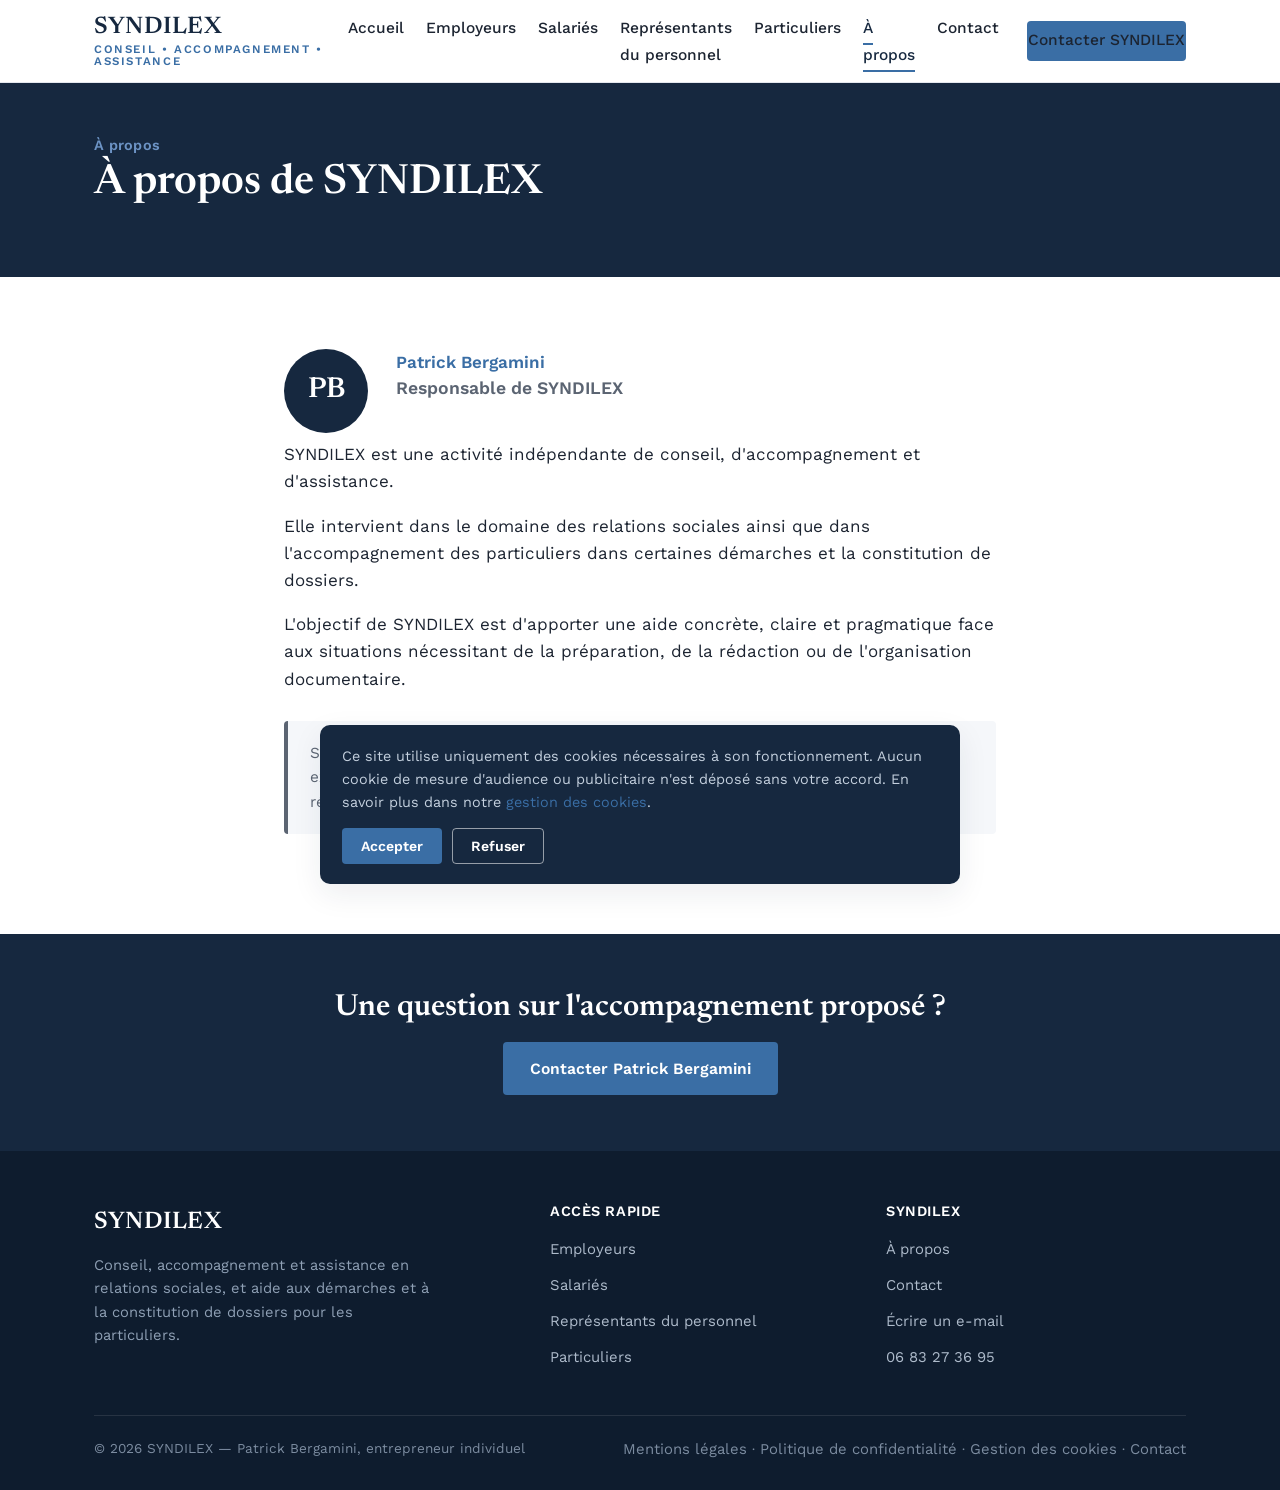
==== a-propos.html @ 72b7b080 "Add files via upload" ====
<!DOCTYPE html>
<html lang="fr">
<head>
<meta charset="UTF-8">
<meta name="viewport" content="width=device-width, initial-scale=1.0">
<title>À propos — Patrick Bergamini | SYNDILEX</title>
<meta name="description" content="SYNDILEX est une activité indépendante de conseil, d'accompagnement et d'assistance en relations sociales, dirigée par Patrick Bergamini.">
<link rel="canonical" href="https://syndilex.fr/a-propos.html">
<meta name="robots" content="index, follow">
<meta property="og:type" content="website">
<meta property="og:site_name" content="SYNDILEX">
<meta property="og:title" content="À propos — Patrick Bergamini | SYNDILEX">
<meta property="og:description" content="SYNDILEX est une activité indépendante de conseil, d'accompagnement et d'assistance en relations sociales, dirigée par Patrick Bergamini.">
<meta property="og:url" content="https://syndilex.fr/a-propos.html">
<meta name="theme-color" content="#16283F">
<link rel="icon" href="data:image/svg+xml,<svg xmlns=%22http://www.w3.org/2000/svg%22 viewBox=%220 0 100 100%22><rect width=%22100%22 height=%22100%22 rx=%2220%22 fill=%22%2316283F%22/><text x=%2250%22 y=%2266%22 font-size=%2258%22 font-family=%22Georgia,serif%22 fill=%22%23ffffff%22 text-anchor=%22middle%22>S</text></svg>">
<link rel="preconnect" href="https://fonts.googleapis.com">
<link rel="preconnect" href="https://fonts.gstatic.com" crossorigin>
<link href="https://fonts.googleapis.com/css2?family=Newsreader:wght@500;600;700&family=Work+Sans:wght@400;500;600;700&display=swap" rel="stylesheet">
<link rel="stylesheet" href="css/style.css">

</head>
<body>
<a class="skip-link" href="#main">Aller au contenu</a>
<header class="site-header">
  <div class="header-inner">
    <a class="brand" href="index.html">
      <span class="brand-name">SYNDILEX</span>
      <span class="brand-tag">CONSEIL &bull; ACCOMPAGNEMENT &bull; ASSISTANCE</span>
    </a>
    <button class="nav-toggle" aria-label="Ouvrir le menu" aria-expanded="false" aria-controls="main-nav">
      <span></span><span></span><span></span>
    </button>
    <nav class="main-nav" id="main-nav" aria-label="Navigation principale">
      <ul>
        <li><a href="index.html">Accueil</a></li>
        <li><a href="employeurs.html">Employeurs</a></li>
        <li><a href="salaries.html">Salariés</a></li>
        <li><a href="representants.html">Représentants du personnel</a></li>
        <li><a href="particuliers.html">Particuliers</a></li>
        <li><a href="a-propos.html" aria-current="page">À propos</a></li>
        <li><a href="contact.html">Contact</a></li>
      </ul>
      <a class="btn btn-primary btn-contact-header" href="contact.html">Contacter SYNDILEX</a>
    </nav>
  </div>
</header>
<div class="nav-backdrop"></div>
<main id="main">
<section class="section--navy section--tight">
  <div class="container">
    <span class="eyebrow" style="color:var(--blue-light);">À propos</span>
    <h1>À propos de SYNDILEX</h1>
  </div>
</section>

<section class="section">
  <div class="container" style="max-width:760px;">
    <div class="about-person">
      <span class="about-initials">PB</span>
      <div>
        <p class="about-role">Patrick Bergamini</p>
        <h2 class="mt-0" style="font-size:1.1rem;color:var(--gray);font-family:var(--sans);font-weight:600;">Responsable de SYNDILEX</h2>
      </div>
    </div>

    <p>SYNDILEX est une activité indépendante de conseil, d'accompagnement et d'assistance.</p>
    <p>Elle intervient dans le domaine des relations sociales ainsi que dans l'accompagnement des particuliers dans certaines démarches et la constitution de dossiers.</p>
    <p>L'objectif de SYNDILEX est d'apporter une aide concrète, claire et pragmatique face aux situations nécessitant de la préparation, de la rédaction ou de l'organisation documentaire.</p>

    <div class="notice notice--muted">
      <p>SYNDILEX n'exerce pas la profession d'avocat et n'intervient pas comme juriste ou expert juridique. Lorsqu'une situation nécessite l'intervention d'un professionnel réglementé, le client en est informé et orienté en conséquence.</p>
    </div>
  </div>
</section>

<section class="cta-band">
  <div class="container">
    <h2>Une question sur l'accompagnement proposé ?</h2>
    <a class="btn btn-primary" href="contact.html">Contacter Patrick Bergamini</a>
  </div>
</section>
</main><footer class="site-footer">
  <div class="container">
    <div class="footer-grid">
      <div class="footer-brand">
        <span class="brand-name">SYNDILEX</span>
        <p>Conseil, accompagnement et assistance en relations sociales, et aide aux démarches et à la constitution de dossiers pour les particuliers.</p>
      </div>
      <div>
        <h4>ACCÈS RAPIDE</h4>
        <ul>
          <li><a href="employeurs.html">Employeurs</a></li>
          <li><a href="salaries.html">Salariés</a></li>
          <li><a href="representants.html">Représentants du personnel</a></li>
          <li><a href="particuliers.html">Particuliers</a></li>
        </ul>
      </div>
      <div>
        <h4>SYNDILEX</h4>
        <ul>
          <li><a href="a-propos.html">À propos</a></li>
          <li><a href="contact.html">Contact</a></li>
          <li><a href="mailto:syndilex.conseil@gmail.com" data-coord="email-link">Écrire un e-mail</a></li>
          <li><a href="tel:+33683273695" data-coord="phone-full">06 83 27 36 95</a></li>
        </ul>
      </div>
    </div>
    <div class="footer-bottom">
      <span>&copy; <span id="year"></span> SYNDILEX — Patrick Bergamini, entrepreneur individuel</span>
      <span>
        <a href="mentions-legales.html">Mentions légales</a> ·
        <a href="confidentialite.html">Politique de confidentialité</a> ·
        <a href="cookies.html">Gestion des cookies</a> ·
        <a href="contact.html">Contact</a>
      </span>
    </div>
  </div>
</footer>

<div class="cookie-banner" id="cookie-banner" role="dialog" aria-live="polite" aria-label="Gestion des cookies">
  <p>Ce site utilise uniquement des cookies nécessaires à son fonctionnement. Aucun cookie de mesure d'audience ou publicitaire n'est déposé sans votre accord. En savoir plus dans notre <a href="cookies.html">gestion des cookies</a>.</p>
  <div class="cookie-actions">
    <button class="btn btn-primary" id="cookie-accept" type="button">Accepter</button>
    <button class="btn btn-ghost" id="cookie-refuse" type="button">Refuser</button>
  </div>
</div>

<script>document.getElementById('year').textContent = new Date().getFullYear();</script>
<script src="js/config.js"></script>
<script src="js/script.js"></script>
</body>
</html>
---- css/style.css ----
/* =========================================================
   SYNDILEX — feuille de style principale
   Palette : bleu marine / bleu / gris / blanc
   Typo : Newsreader (titres) + Work Sans (texte courant)
   ========================================================= */

:root{
  --navy: #16283F;
  --navy-2: #0E1C2E;
  --blue: #3A6EA5;
  --blue-light: #6C93C4;
  --blue-pale: #EEF3F9;
  --gray: #5B6472;
  --gray-light: #E4E8EE;
  --gray-lighter: #F5F7FA;
  --white: #FFFFFF;
  --ink: #1C2431;
  --radius: 4px;
  --radius-lg: 10px;
  --shadow: 0 10px 30px rgba(22,40,63,0.08);
  --maxw: 1140px;
  --serif: "Newsreader", Georgia, "Times New Roman", serif;
  --sans: "Work Sans", -apple-system, BlinkMacSystemFont, "Segoe UI", sans-serif;
}

*{box-sizing:border-box;}
html{scroll-behavior:smooth;}
html,body{margin:0;padding:0;}
body{
  font-family:var(--sans);
  color:var(--ink);
  background:var(--white);
  line-height:1.6;
  font-size:17px;
  -webkit-font-smoothing:antialiased;
}
img{max-width:100%;display:block;}
a{color:var(--blue);text-decoration:none;}
a:hover{text-decoration:underline;}
ul{margin:0;padding:0;}
h1,h2,h3,h4{
  font-family:var(--serif);
  color:var(--navy);
  font-weight:600;
  line-height:1.2;
  margin:0 0 .5em 0;
}
h1{font-size:2.6rem;}
h2{font-size:1.9rem;}
h3{font-size:1.3rem;}
p{margin:0 0 1em 0;max-width:68ch;}
.container{max-width:var(--maxw);margin:0 auto;padding:0 24px;}
.section{padding:72px 0;}
.section--tight{padding:48px 0;}
.section--alt{background:var(--gray-lighter);}
.section--navy{background:var(--navy);color:#DCE4EE;}
.section--navy h1, .section--navy h2, .section--navy h3{color:var(--white);}
.section--navy p{color:#C4D0DE;}
.eyebrow{
  color:var(--blue);
  font-weight:600;
  font-size:.9rem;
  letter-spacing:.02em;
  margin:0 0 .6em 0;
}
.lede{font-size:1.15rem;color:var(--gray);max-width:60ch;}
.visually-hidden{
  position:absolute!important;width:1px;height:1px;padding:0;margin:-1px;
  overflow:hidden;clip:rect(0,0,0,0);white-space:nowrap;border:0;
}

/* Skip link */
.skip-link{
  position:absolute;left:-999px;top:0;background:var(--navy);color:#fff;
  padding:10px 16px;z-index:200;border-radius:0 0 6px 0;
}
.skip-link:focus{left:0;}

/* Focus visibility */
a:focus-visible, button:focus-visible, input:focus-visible,
textarea:focus-visible, select:focus-visible{
  outline:3px solid var(--blue-light);
  outline-offset:2px;
}

/* ---------- Header ---------- */
.site-header{
  border-bottom:1px solid var(--gray-light);
  position:sticky;top:0;background:var(--white);z-index:100;
}
.header-inner{
  max-width:var(--maxw);margin:0 auto;padding:14px 24px;
  display:flex;align-items:center;justify-content:space-between;gap:24px;
}
.brand{display:flex;flex-direction:column;line-height:1.1;}
.brand-name{
  font-family:var(--serif);font-weight:600;font-size:1.5rem;color:var(--navy);
  letter-spacing:.01em;
}
.brand-tag{
  font-size:.72rem;color:var(--blue);letter-spacing:.14em;font-weight:600;
  margin-top:2px;
}
.brand:hover{text-decoration:none;}

.main-nav{display:flex;align-items:center;gap:28px;}
.main-nav ul{display:flex;gap:22px;list-style:none;}
.main-nav a{
  color:var(--ink);font-weight:500;font-size:.97rem;padding:6px 0;
  border-bottom:2px solid transparent;
}
.main-nav a:hover, .main-nav a[aria-current="page"]{
  color:var(--navy);border-bottom-color:var(--blue);text-decoration:none;
}
.btn-contact-header{
  background:var(--navy);color:#fff;padding:10px 20px;border-radius:var(--radius);
  font-weight:600;font-size:.92rem;white-space:nowrap;
}
.btn-contact-header:hover{background:var(--blue);color:#fff;text-decoration:none;}

.nav-toggle{
  display:none;background:none;border:1px solid var(--gray-light);border-radius:6px;
  padding:8px 10px;cursor:pointer;
}
.nav-toggle span{display:block;width:22px;height:2px;background:var(--navy);margin:5px 0;}

@media (max-width:880px){
  .main-nav{
    position:fixed;inset:0 0 0 auto;width:min(320px,85vw);height:100vh;
    background:var(--white);flex-direction:column;align-items:stretch;
    padding:90px 28px 28px;transform:translateX(100%);transition:transform .25s ease;
    box-shadow:-12px 0 30px rgba(0,0,0,.12);gap:0;
  }
  .main-nav.is-open{transform:translateX(0);}
  .main-nav ul{flex-direction:column;gap:0;}
  .main-nav li{border-bottom:1px solid var(--gray-light);}
  .main-nav a{display:block;padding:14px 0;}
  .btn-contact-header{margin-top:20px;text-align:center;}
  .nav-toggle{display:block;}
  .nav-backdrop{
    display:none;position:fixed;inset:0;background:rgba(14,28,46,.4);z-index:90;
  }
  .nav-backdrop.is-open{display:block;}
}

/* ---------- Buttons ---------- */
.btn{
  display:inline-block;padding:13px 26px;border-radius:var(--radius);
  font-weight:600;font-size:.98rem;cursor:pointer;border:1px solid transparent;
  font-family:var(--sans);
}
.btn-primary{background:var(--blue);color:#fff;}
.btn-primary:hover{background:var(--navy);color:#fff;text-decoration:none;}
.btn-outline{background:transparent;color:var(--white);border-color:rgba(255,255,255,.55);}
.btn-outline:hover{background:rgba(255,255,255,.12);color:#fff;text-decoration:none;}
.btn-ghost{background:transparent;color:var(--navy);border-color:var(--gray-light);}
.btn-ghost:hover{border-color:var(--blue);color:var(--blue);text-decoration:none;}
.btn-block{display:block;width:100%;text-align:center;}

/* ---------- Hero ---------- */
.hero{
  background:linear-gradient(160deg,var(--navy) 0%, var(--navy-2) 100%);
  color:#fff;padding:88px 0 64px;position:relative;overflow:hidden;
}
.hero::after{
  content:"";position:absolute;right:-140px;top:-140px;width:420px;height:420px;
  border:1px solid rgba(255,255,255,.08);border-radius:50%;
}
.hero-inner{max-width:720px;position:relative;}
.hero .brand-name-lg{
  font-family:var(--serif);font-size:1.05rem;letter-spacing:.14em;
  color:var(--blue-light);text-transform:uppercase;font-weight:600;margin-bottom:14px;
}
.hero h1{color:#fff;font-size:2.9rem;margin-bottom:18px;}
.hero .hero-sub{color:#C4D0DE;font-size:1.2rem;margin-bottom:32px;max-width:56ch;}
.hero-actions{display:flex;gap:14px;flex-wrap:wrap;}

/* ---------- Orientation question ---------- */
.orient-heading{text-align:left;margin-bottom:32px;}
.orient-heading h2{margin-bottom:6px;}

/* ---------- Cards grid (audience) ---------- */
.card-grid{
  display:grid;grid-template-columns:repeat(4,1fr);gap:20px;
}
@media (max-width:980px){.card-grid{grid-template-columns:repeat(2,1fr);}}
@media (max-width:600px){.card-grid{grid-template-columns:1fr;}}

.audience-card{
  display:flex;flex-direction:column;background:var(--white);
  border:1px solid var(--gray-light);border-radius:var(--radius-lg);
  padding:28px 24px;text-decoration:none;color:var(--ink);
  transition:border-color .15s ease, transform .15s ease;
  height:100%;
}
.audience-card:hover{border-color:var(--blue);text-decoration:none;transform:translateY(-3px);}
.audience-icon{
  width:52px;height:52px;border-radius:50%;background:var(--blue-pale);
  display:flex;align-items:center;justify-content:center;margin-bottom:18px;
  color:var(--navy);
}
.audience-card h3{margin-bottom:8px;font-size:1.15rem;}
.audience-card p{color:var(--gray);font-size:.96rem;margin-bottom:20px;flex-grow:1;}
.audience-card .card-link{
  color:var(--blue);font-weight:600;font-size:.95rem;
}

/* ---------- Service / prestation cards ---------- */
.service-grid{
  display:grid;grid-template-columns:repeat(3,1fr);gap:20px;margin-top:36px;
}
@media (max-width:880px){.service-grid{grid-template-columns:repeat(2,1fr);}}
@media (max-width:560px){.service-grid{grid-template-columns:1fr;}}
.service-card{
  border:1px solid var(--gray-light);border-radius:var(--radius);
  padding:22px 22px 24px;background:var(--white);
}
.service-card h3{font-size:1.05rem;margin-bottom:8px;}
.service-card p{color:var(--gray);font-size:.94rem;margin:0;}

/* ---------- Simple list with markers ---------- */
.check-list{list-style:none;margin:0 0 24px 0;}
.check-list li{
  position:relative;padding-left:30px;margin-bottom:14px;color:var(--ink);
}
.check-list li::before{
  content:"";position:absolute;left:0;top:8px;width:10px;height:10px;
  border-radius:50%;background:var(--blue);
}

/* ---------- Notice / disclaimer box ---------- */
.notice{
  background:var(--blue-pale);border-left:4px solid var(--blue);
  padding:20px 22px;border-radius:var(--radius);margin:28px 0;
}
.notice p{margin:0;color:var(--navy);font-size:.96rem;}
.notice--muted{background:var(--gray-lighter);border-left-color:var(--gray);}
.notice--muted p{color:var(--gray);}

/* ---------- Particuliers category blocks ---------- */
.category-block{
  border:1px solid var(--gray-light);border-radius:var(--radius-lg);
  padding:32px;margin-bottom:24px;background:var(--white);
}
.category-head{display:flex;align-items:center;gap:16px;margin-bottom:14px;}
.category-icon{
  width:46px;height:46px;border-radius:50%;background:var(--blue-pale);
  display:flex;align-items:center;justify-content:center;flex-shrink:0;color:var(--navy);
}
.category-block h3{margin:0;font-size:1.25rem;}
.category-lead{color:var(--blue);font-weight:500;font-style:italic;margin-bottom:14px;font-family:var(--serif);}

/* ---------- Steps (comment ça marche) ---------- */
.steps{display:grid;grid-template-columns:repeat(4,1fr);gap:28px;margin-top:36px;}
@media (max-width:880px){.steps{grid-template-columns:repeat(2,1fr);}}
@media (max-width:560px){.steps{grid-template-columns:1fr;}}
.step{position:relative;padding-top:8px;}
.step-num{
  font-family:var(--serif);font-size:2.1rem;color:var(--blue-light);
  font-weight:600;margin-bottom:6px;display:block;
}
.step h3{font-size:1.05rem;margin-bottom:6px;}
.step p{color:var(--gray);font-size:.93rem;margin:0;}

/* ---------- About page ---------- */
.about-person{
  display:flex;gap:28px;align-items:flex-start;margin-bottom:8px;flex-wrap:wrap;
}
.about-initials{
  width:84px;height:84px;border-radius:50%;background:var(--navy);color:#fff;
  display:flex;align-items:center;justify-content:center;font-family:var(--serif);
  font-size:1.8rem;font-weight:600;flex-shrink:0;
}
.about-role{color:var(--blue);font-weight:600;margin-bottom:2px;}

/* ---------- Contact ---------- */
.contact-grid{display:grid;grid-template-columns:1.3fr 1fr;gap:48px;align-items:start;}
@media (max-width:880px){.contact-grid{grid-template-columns:1fr;}}
.form-group{margin-bottom:20px;}
.form-group label{display:block;font-weight:600;margin-bottom:6px;font-size:.95rem;}
.form-group .hint{display:block;font-weight:400;color:var(--gray);font-size:.84rem;margin-top:4px;}
.form-row{display:grid;grid-template-columns:1fr 1fr;gap:16px;}
@media (max-width:560px){.form-row{grid-template-columns:1fr;}}
input[type=text], input[type=email], input[type=tel], input[type=file], select, textarea{
  width:100%;padding:12px 14px;border:1px solid var(--gray-light);border-radius:var(--radius);
  font-family:var(--sans);font-size:.98rem;background:#fff;color:var(--ink);
}
textarea{min-height:140px;resize:vertical;}
input:focus, select:focus, textarea:focus{border-color:var(--blue);}
fieldset{border:1px solid var(--gray-light);border-radius:var(--radius);padding:14px 16px;margin:0 0 20px 0;}
fieldset legend{font-weight:600;font-size:.95rem;padding:0 6px;}
.radio-grid, .checkbox-grid{display:flex;flex-wrap:wrap;gap:10px 20px;margin-top:6px;}
.radio-grid label, .checkbox-grid label{
  font-weight:400;display:flex;align-items:center;gap:8px;font-size:.94rem;
}
.consent-row{display:flex;gap:10px;align-items:flex-start;margin:18px 0;font-size:.9rem;color:var(--gray);}
.consent-row input{width:auto;margin-top:4px;}
.honeypot{position:absolute;left:-9999px;width:1px;height:1px;overflow:hidden;}
.form-status{
  margin-top:18px;padding:16px;border-radius:var(--radius);display:none;font-size:.95rem;
}
.form-status.is-success{display:block;background:#E9F5EC;color:#1F5C33;border:1px solid #BFE2C8;}
.form-status.is-error{display:block;background:#FBEAEA;color:#8A2A2A;border:1px solid #F0C4C4;}
.contact-aside{background:var(--gray-lighter);border-radius:var(--radius-lg);padding:28px;}
.contact-aside h3{font-size:1.05rem;}
.contact-aside .btn{margin-top:6px;}
.contact-aside .aside-block{margin-bottom:26px;}
.contact-aside .aside-block:last-child{margin-bottom:0;}

/* ---------- CTA band ---------- */
.cta-band{
  background:var(--navy);color:#fff;padding:56px 0;text-align:center;
}
.cta-band h2{color:#fff;}
.cta-band p{color:#C4D0DE;margin:0 auto 24px;max-width:50ch;}

/* ---------- Footer ---------- */
.site-footer{background:var(--navy-2);color:#AEBBCB;padding:52px 0 28px;}
.footer-grid{
  display:grid;grid-template-columns:1.4fr 1fr 1fr;gap:36px;margin-bottom:36px;
}
@media (max-width:760px){.footer-grid{grid-template-columns:1fr;}}
.footer-brand .brand-name{color:#fff;}
.footer-brand p{color:#8FA0B5;font-size:.92rem;margin-top:12px;max-width:38ch;}
.site-footer h4{color:#fff;font-family:var(--sans);font-size:.9rem;letter-spacing:.04em;margin-bottom:14px;}
.site-footer ul{list-style:none;}
.site-footer li{margin-bottom:9px;}
.site-footer a{color:#AEBBCB;font-size:.93rem;}
.site-footer a:hover{color:#fff;}
.footer-bottom{
  border-top:1px solid rgba(255,255,255,.1);padding-top:22px;
  display:flex;justify-content:space-between;flex-wrap:wrap;gap:10px;font-size:.85rem;color:#7C8CA0;
}
.footer-bottom a{color:#7C8CA0;}
.footer-bottom a:hover{color:#fff;}

/* ---------- Legal pages ---------- */
.legal-content h2{margin-top:2em;}
.legal-content table{width:100%;border-collapse:collapse;margin:20px 0;}
.legal-content th, .legal-content td{
  text-align:left;padding:10px 12px;border:1px solid var(--gray-light);font-size:.94rem;
}
.legal-content th{background:var(--gray-lighter);}

/* ---------- Cookie banner ---------- */
.cookie-banner{
  position:fixed;left:16px;right:16px;bottom:16px;max-width:640px;margin:0 auto;
  background:var(--navy);color:#DCE4EE;padding:20px 22px;border-radius:var(--radius-lg);
  box-shadow:var(--shadow);z-index:150;display:none;
}
.cookie-banner.is-visible{display:block;}
.cookie-banner p{font-size:.9rem;color:#C4D0DE;margin-bottom:14px;}
.cookie-actions{display:flex;gap:10px;flex-wrap:wrap;}
.cookie-actions .btn{padding:9px 18px;font-size:.88rem;}
.cookie-actions .btn-ghost{color:#fff;border-color:rgba(255,255,255,.55);background:transparent;}
.cookie-actions .btn-ghost:hover{background:rgba(255,255,255,.12);color:#fff;}

/* Utility */
.mt-0{margin-top:0;}
.text-center{text-align:center;}
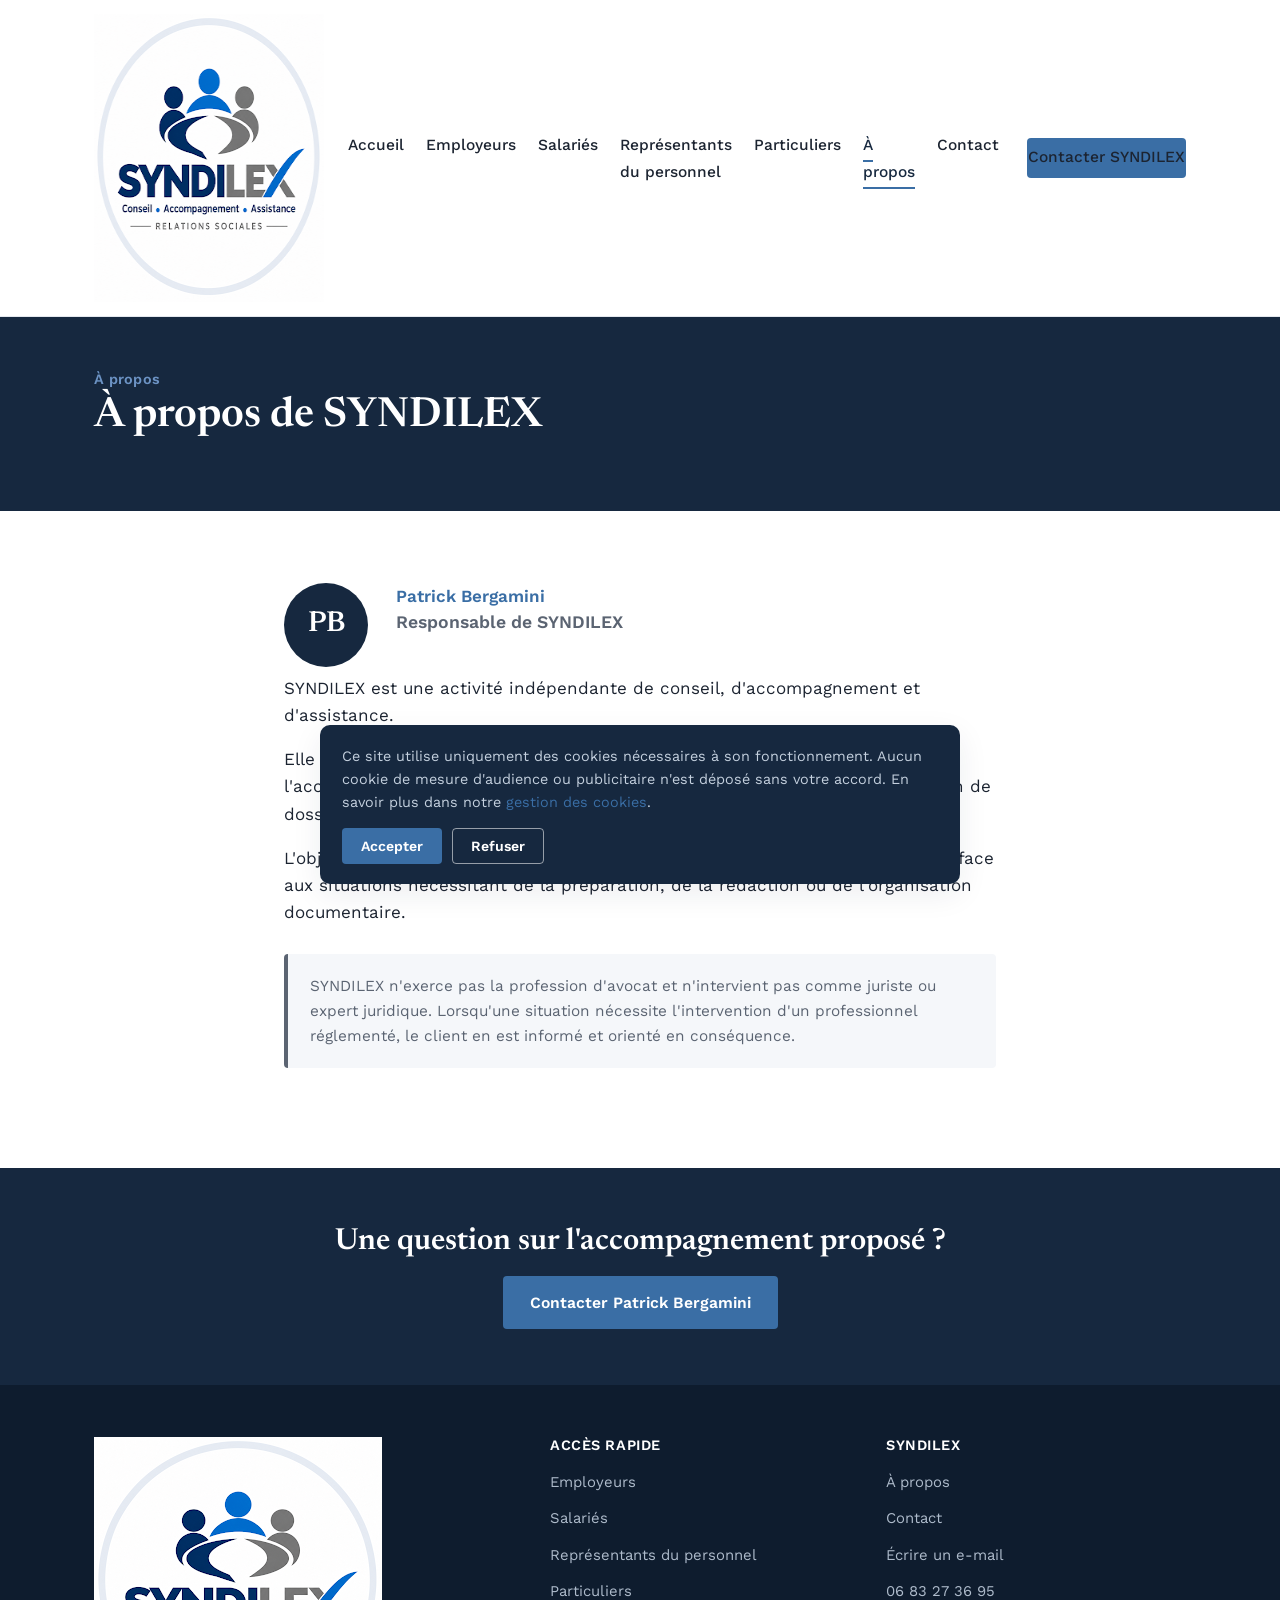
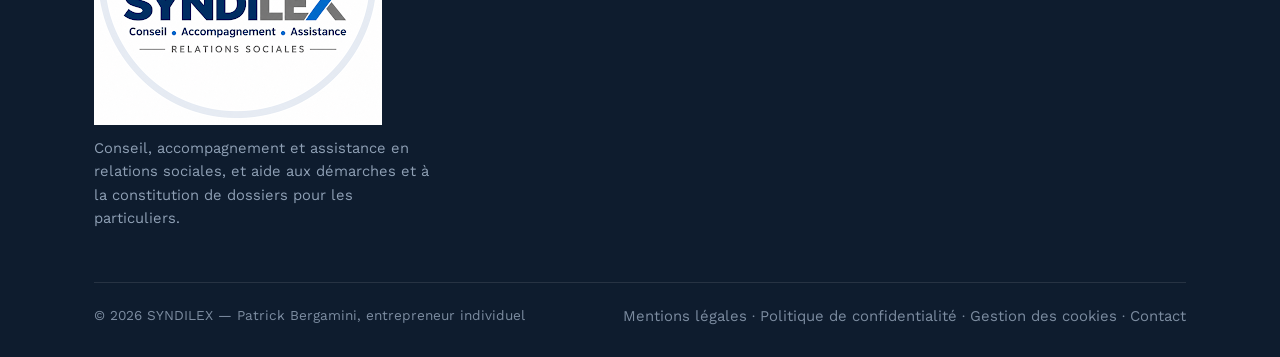
==== commit 3ca2b262: "Add files via upload" ====
--- a/a-propos.html
+++ b/a-propos.html
@@ -13,7 +13,8 @@
 <meta property="og:description" content="SYNDILEX est une activité indépendante de conseil, d'accompagnement et d'assistance en relations sociales, dirigée par Patrick Bergamini.">
 <meta property="og:url" content="https://syndilex.fr/a-propos.html">
 <meta name="theme-color" content="#16283F">
-<link rel="icon" href="data:image/svg+xml,<svg xmlns=%22http://www.w3.org/2000/svg%22 viewBox=%220 0 100 100%22><rect width=%22100%22 height=%22100%22 rx=%2220%22 fill=%22%2316283F%22/><text x=%2250%22 y=%2266%22 font-size=%2258%22 font-family=%22Georgia,serif%22 fill=%22%23ffffff%22 text-anchor=%22middle%22>S</text></svg>">
+<link rel="icon" type="image/png" href="images/favicon-64.png">
+<link rel="apple-touch-icon" href="images/apple-touch-icon.png">
 <link rel="preconnect" href="https://fonts.googleapis.com">
 <link rel="preconnect" href="https://fonts.gstatic.com" crossorigin>
 <link href="https://fonts.googleapis.com/css2?family=Newsreader:wght@500;600;700&family=Work+Sans:wght@400;500;600;700&display=swap" rel="stylesheet">
@@ -25,8 +26,7 @@
 <header class="site-header">
   <div class="header-inner">
     <a class="brand" href="index.html">
-      <span class="brand-name">SYNDILEX</span>
-      <span class="brand-tag">CONSEIL &bull; ACCOMPAGNEMENT &bull; ASSISTANCE</span>
+      <img class="brand-logo" src="images/logo-syndilex.png" width="288" height="288" alt="SYNDILEX — Conseil, Accompagnement, Assistance">
     </a>
     <button class="nav-toggle" aria-label="Ouvrir le menu" aria-expanded="false" aria-controls="main-nav">
       <span></span><span></span><span></span>
@@ -84,7 +84,7 @@
   <div class="container">
     <div class="footer-grid">
       <div class="footer-brand">
-        <span class="brand-name">SYNDILEX</span>
+        <img class="footer-logo" src="images/logo-syndilex.png" width="288" height="288" alt="SYNDILEX — Conseil, Accompagnement, Assistance">
         <p>Conseil, accompagnement et assistance en relations sociales, et aide aux démarches et à la constitution de dossiers pour les particuliers.</p>
       </div>
       <div>
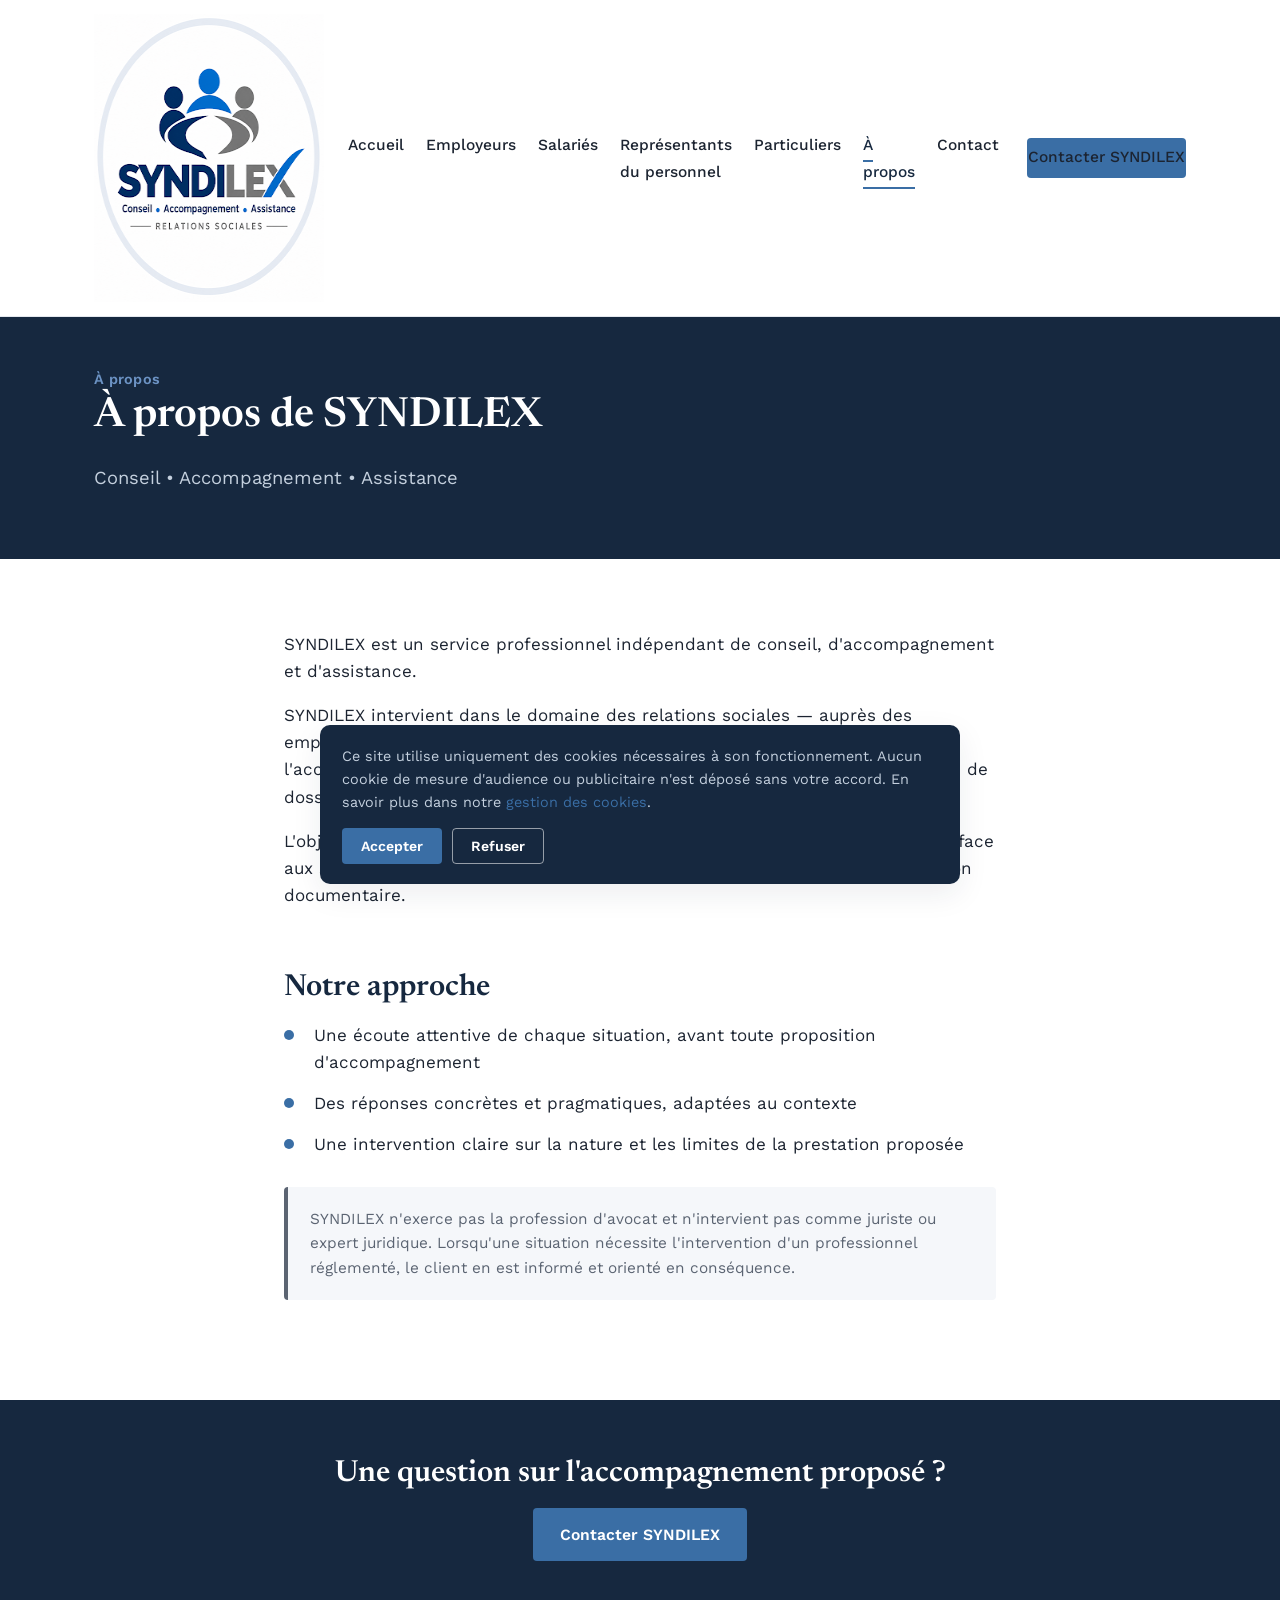
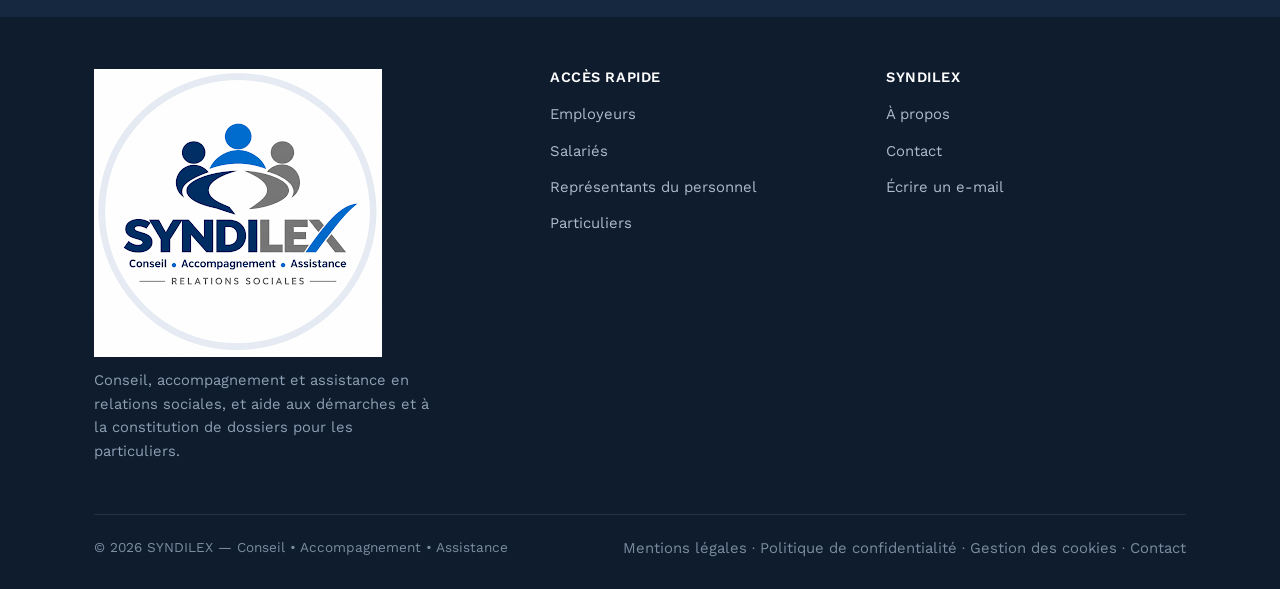
==== commit 13bf61a5: "Add files via upload" ====
--- a/a-propos.html
+++ b/a-propos.html
@@ -3,14 +3,14 @@
 <head>
 <meta charset="UTF-8">
 <meta name="viewport" content="width=device-width, initial-scale=1.0">
-<title>À propos — Patrick Bergamini | SYNDILEX</title>
-<meta name="description" content="SYNDILEX est une activité indépendante de conseil, d'accompagnement et d'assistance en relations sociales, dirigée par Patrick Bergamini.">
+<title>À propos — SYNDILEX, Conseil, Accompagnement, Assistance</title>
+<meta name="description" content="SYNDILEX est un service professionnel indépendant de conseil, d'accompagnement et d'assistance en relations sociales et dans les démarches des particuliers.">
 <link rel="canonical" href="https://syndilex.fr/a-propos.html">
 <meta name="robots" content="index, follow">
 <meta property="og:type" content="website">
 <meta property="og:site_name" content="SYNDILEX">
-<meta property="og:title" content="À propos — Patrick Bergamini | SYNDILEX">
-<meta property="og:description" content="SYNDILEX est une activité indépendante de conseil, d'accompagnement et d'assistance en relations sociales, dirigée par Patrick Bergamini.">
+<meta property="og:title" content="À propos — SYNDILEX, Conseil, Accompagnement, Assistance">
+<meta property="og:description" content="SYNDILEX est un service professionnel indépendant de conseil, d'accompagnement et d'assistance en relations sociales et dans les démarches des particuliers.">
 <meta property="og:url" content="https://syndilex.fr/a-propos.html">
 <meta name="theme-color" content="#16283F">
 <link rel="icon" type="image/png" href="images/favicon-64.png">
@@ -51,22 +51,22 @@
   <div class="container">
     <span class="eyebrow" style="color:var(--blue-light);">À propos</span>
     <h1>À propos de SYNDILEX</h1>
+    <p class="lede">Conseil &bull; Accompagnement &bull; Assistance</p>
   </div>
 </section>
 
 <section class="section">
   <div class="container" style="max-width:760px;">
-    <div class="about-person">
-      <span class="about-initials">PB</span>
-      <div>
-        <p class="about-role">Patrick Bergamini</p>
-        <h2 class="mt-0" style="font-size:1.1rem;color:var(--gray);font-family:var(--sans);font-weight:600;">Responsable de SYNDILEX</h2>
-      </div>
-    </div>
+    <p>SYNDILEX est un service professionnel indépendant de conseil, d'accompagnement et d'assistance.</p>
+    <p>SYNDILEX intervient dans le domaine des relations sociales — auprès des employeurs, des salariés et des représentants du personnel — ainsi que dans l'accompagnement des particuliers pour certaines démarches et la constitution de dossiers.</p>
+    <p>L'objectif de SYNDILEX est d'apporter une aide concrète, claire et pragmatique face aux situations nécessitant de la préparation, de la rédaction ou de l'organisation documentaire.</p>
 
-    <p>SYNDILEX est une activité indépendante de conseil, d'accompagnement et d'assistance.</p>
-    <p>Elle intervient dans le domaine des relations sociales ainsi que dans l'accompagnement des particuliers dans certaines démarches et la constitution de dossiers.</p>
-    <p>L'objectif de SYNDILEX est d'apporter une aide concrète, claire et pragmatique face aux situations nécessitant de la préparation, de la rédaction ou de l'organisation documentaire.</p>
+    <h2 style="margin-top:2em;">Notre approche</h2>
+    <ul class="check-list">
+      <li>Une écoute attentive de chaque situation, avant toute proposition d'accompagnement</li>
+      <li>Des réponses concrètes et pragmatiques, adaptées au contexte</li>
+      <li>Une intervention claire sur la nature et les limites de la prestation proposée</li>
+    </ul>
 
     <div class="notice notice--muted">
       <p>SYNDILEX n'exerce pas la profession d'avocat et n'intervient pas comme juriste ou expert juridique. Lorsqu'une situation nécessite l'intervention d'un professionnel réglementé, le client en est informé et orienté en conséquence.</p>
@@ -77,7 +77,7 @@
 <section class="cta-band">
   <div class="container">
     <h2>Une question sur l'accompagnement proposé ?</h2>
-    <a class="btn btn-primary" href="contact.html">Contacter Patrick Bergamini</a>
+    <a class="btn btn-primary" href="contact.html">Contacter SYNDILEX</a>
   </div>
 </section>
 </main><footer class="site-footer">
@@ -101,13 +101,12 @@
         <ul>
           <li><a href="a-propos.html">À propos</a></li>
           <li><a href="contact.html">Contact</a></li>
-          <li><a href="mailto:syndilex.conseil@gmail.com" data-coord="email-link">Écrire un e-mail</a></li>
-          <li><a href="tel:+33683273695" data-coord="phone-full">06 83 27 36 95</a></li>
+          <li><a href="mailto:contact@syndilex.fr" data-coord="email-link">Écrire un e-mail</a></li>
         </ul>
       </div>
     </div>
     <div class="footer-bottom">
-      <span>&copy; <span id="year"></span> SYNDILEX — Patrick Bergamini, entrepreneur individuel</span>
+      <span>&copy; <span id="year"></span> SYNDILEX — Conseil &bull; Accompagnement &bull; Assistance</span>
       <span>
         <a href="mentions-legales.html">Mentions légales</a> ·
         <a href="confidentialite.html">Politique de confidentialité</a> ·
